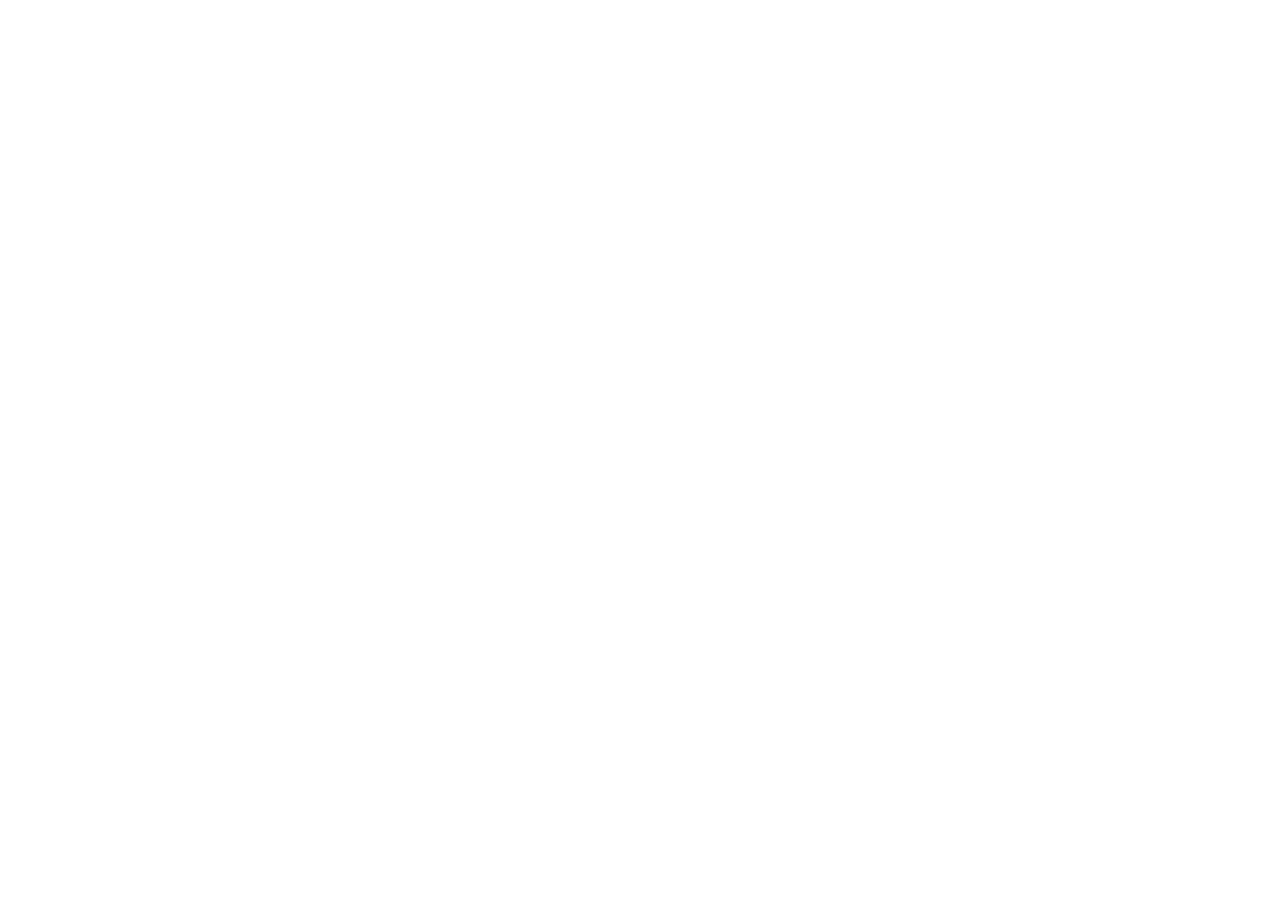
==== book.html @ b38a7556 "book and services files" ====
<!DOCTYPE html>
<html>
	<head>
		<title>Book Online</title>
		<link rel="stylesheet" type="text/css" href="services.css">
		<script   src="https://code.jquery.com/jquery-3.1.0.js"</script>
	</head>

	<body>

	<h1>Book Online</h1>

	




	</body>
</html>
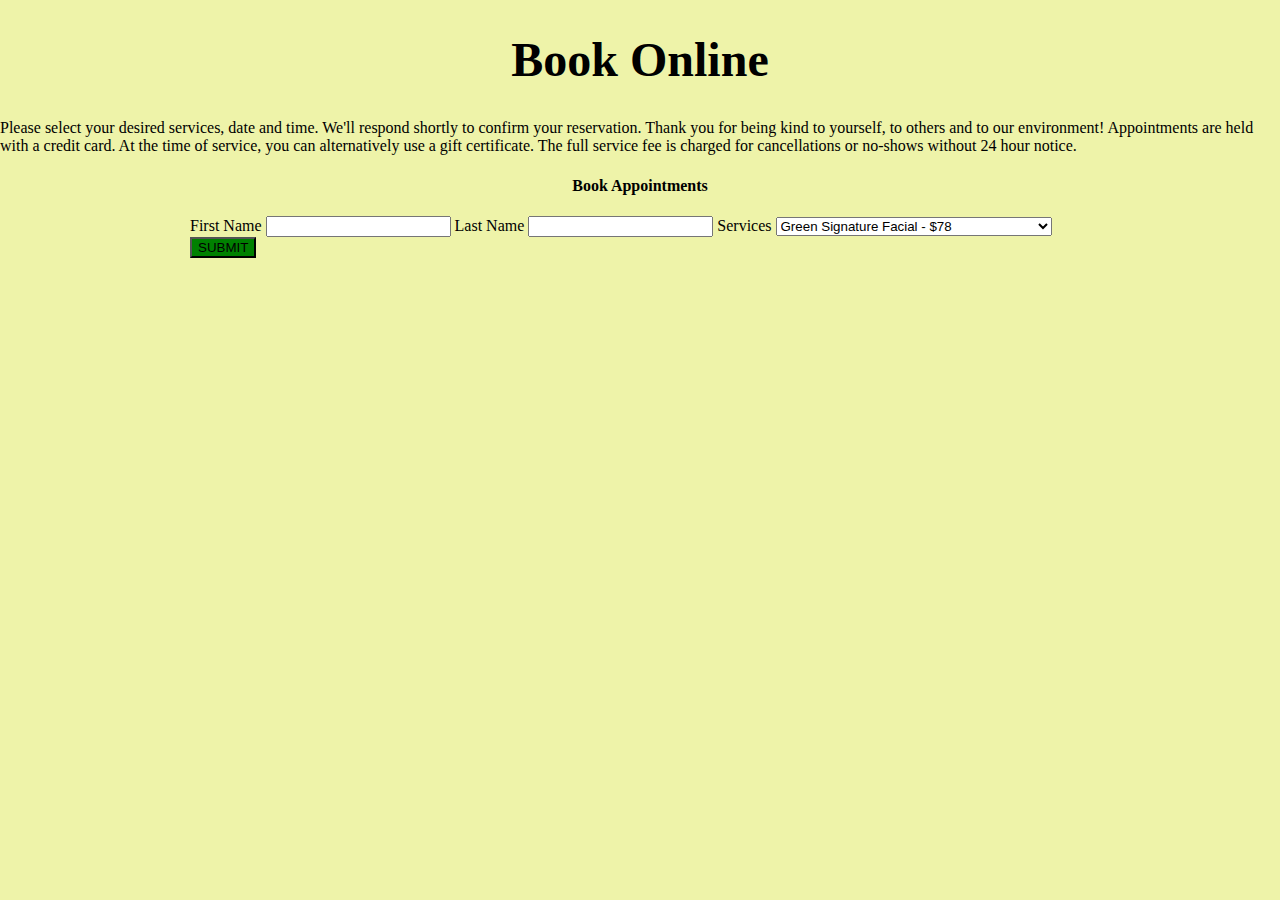
==== commit 16d8b339: "Updated book.html" ====
--- a/book.html
+++ b/book.html
@@ -1,19 +1,64 @@
 <!DOCTYPE html>
 <html>
-	<head>
-		<title>Book Online</title>
-		<link rel="stylesheet" type="text/css" href="services.css">
-		<script   src="https://code.jquery.com/jquery-3.1.0.js"</script>
-	</head>
+<head>
+	<title>Book Online</title>
+		
+	<link rel="stylesheet" type="text/css" href="CSS/services.css">
 
-	<body>
+	<link rel="stylesheet" type="text/css" href="CSS/style.css">
 
+	<script src="https://code.jquery.com/jquery-3.1.0.js"></script>
+	
+	<link rel="stylesheet" type="text/css" href="CSS/book.css">
+
+	<!-- <div id="jar"></div>
+	<div class="links"></div>
+	 -->
+</head>
+
+<body>
 	<h1>Book Online</h1>
+
+	<p>Please select your desired services, date and time. We'll respond shortly to confirm your reservation. Thank you for being kind to yourself, to others and to our environment!
+
+	Appointments are held with a credit card. At the time of service, you can alternatively use a gift certificate. The full service fee is charged for cancellations or no-shows without 24 hour notice.</p>
+
+	<!-- <h4>Choose Services</h4> -->
+
+
+	
+
+	<h4>Book Appointments</h4>
+
+	
+	<form><!-- First Name -->
+		<label for="fname">First Name</label>
+  		<input type="text" id="fname" name="fname">
+  		<label for="lname">Last Name</label>
+  		<input type="text" id="lname" name="lname">
+
+  		<label for="Services">Services</label>
+    	<select id="Services" name="Services">
+      		<option value="GSF">Green Signature Facial - $78 </option>
+      		<option value="PDF">Probiotic Detox Facial - $85</option>
+      		<option value="RCP">Relaxation Combination Package - $126</option>
+      		<option value="RejCP">Rejuvenation Combination Package - $164</option>
+    </select>
+		
+
+		<button class="button">SUBMIT</button>  	
+
+  	</form>
+
+  	
+
+
 
 	
 
 
 
 
-	</body>
+</body>
+
 </html>--- a/CSS/services.css
+++ b/CSS/services.css
@@ -0,0 +1,7 @@
+.main-list {
+	list-style-type: none;
+}
+
+.treatments {
+	
+}--- a/CSS/style.css
+++ b/CSS/style.css
@@ -0,0 +1,47 @@
+
+* {
+
+	box-sizing: border-box;
+
+}
+
+	header {
+	width:100%;
+	background-image: url("../images/bamboo.jpg");
+	background-attachment: fixed;
+	position: relative;
+	height: 500px;
+	background-size: cover;
+}
+
+nav {
+	background-color: #4e7526;
+	position: fixed; 
+	height: 75px;
+	top:0px;
+	width: 100%;
+	z-index: 100000;
+	color: white;
+/*	padding: 20px 100px 0px 100px;
+*/
+}
+
+.links{
+	margin: auto;
+	width:200px;
+	height: 20px;
+
+}
+
+body {
+	margin: 0px;
+	background-color: #eef3a9;
+}
+
+#jar {
+	width: 925px;
+	height:3000px;
+	margin: 50px auto;
+	padding:50px;
+
+}--- a/CSS/book.css
+++ b/CSS/book.css
@@ -0,0 +1,22 @@
+h1 {
+	text-align: center;
+	font-size: 48px;
+
+}
+
+h4 {
+	text-align: center;
+}
+
+.input {
+    width: 100%;
+}
+
+.button {
+	background-color: green;
+}
+
+form {
+	margin: 0 auto;
+	width: 900px;
+}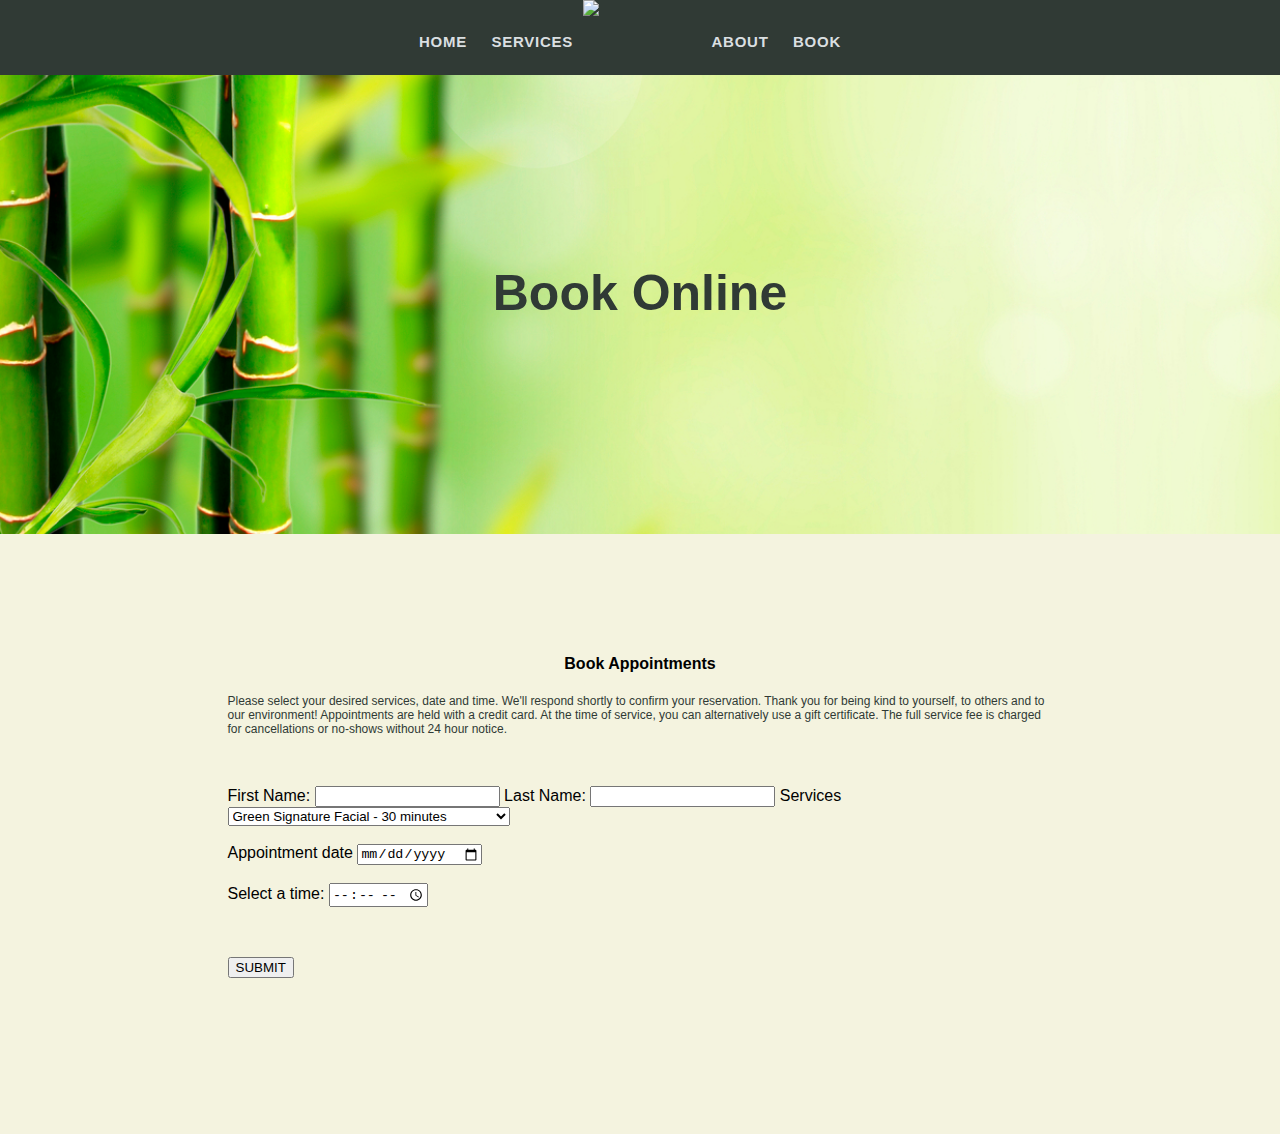
==== commit ae2ad41c: "merging" ====
--- a/book.html
+++ b/book.html
@@ -17,7 +17,31 @@
 </head>
 
 <body>
-	<h1>Book Online</h1>
+	
+	<nav>
+		<div id="logo"><img src="images/logo-1.png"></div>
+		<ul class="links">
+		<li><a href="#">Home</a></li>
+		<li><a href="#">Services</a> </li>
+		
+ 		<li class="left"><a href="#">About</a></li>
+		<li><a href="#">Book</a> </li>
+		</ul>
+	</nav>
+
+	<div class = "space">
+		
+
+
+	</div>
+	<header>
+		<h1>Book Online</h1>
+	</header>
+
+
+	<div class = "box">
+
+	<h4>Book Appointments</h4>
 
 	<p>Please select your desired services, date and time. We'll respond shortly to confirm your reservation. Thank you for being kind to yourself, to others and to our environment!
 
@@ -25,33 +49,40 @@
 
 	<!-- <h4>Choose Services</h4> -->
 
-
-	
-
-	<h4>Book Appointments</h4>
-
-	
 	<form><!-- First Name -->
-		<label for="fname">First Name</label>
+		<label for="fname">First Name:</label>
   		<input type="text" id="fname" name="fname">
-  		<label for="lname">Last Name</label>
+  		<label for="lname">Last Name:</label>
   		<input type="text" id="lname" name="lname">
 
   		<label for="Services">Services</label>
     	<select id="Services" name="Services">
-      		<option value="GSF">Green Signature Facial - $78 </option>
-      		<option value="PDF">Probiotic Detox Facial - $85</option>
-      		<option value="RCP">Relaxation Combination Package - $126</option>
-      		<option value="RejCP">Rejuvenation Combination Package - $164</option>
+      		<option value="GSF1">Green Signature Facial - 30 minutes </option>
+      		<option value="GSF2">Green Signature Facial - 60 minutes</option>
+      		<option value="PDF1">Probiotic Detox Facial - 30 minutes</option>
+      		<option value="PDF2">Probiotic Detox Facial - 60 minutes</option>
+      		<option value="CARF2">Calm Anti-Redness Facial - 60 Minutes</option>
+      		<option value="RejAAF">Rejuvenation Anti-Aging Facial - 60 minutes</option>
+      		<option value="HF"> HydraFacial - See specialist</option>
+        
     </select>
-		
 
-		<button class="button">SUBMIT</button>  	
+    <div class = "clear"></div>
 
-  	</form>
+      <form action="action_page.php"><br>
+          <label for="SelectAppoint">Appointment date</label>    
+            <input type="date" name="appointmentdate" min="2015-12-31"><br><br>
+      
+      <form>Select a time:
+  			<input type="time" name="usr_time">
+	</form>
+      
+          <button class = "submit">SUBMIT</button> 
+
+      </form>
 
   	
-
+  	</div>
 
 
 	
--- a/CSS/services.css
+++ b/CSS/services.css
@@ -1,7 +1,80 @@
-.main-list {
-	list-style-type: none;
+body {
+    font-family: "Arial", Helvetica, sans-serif;
 }
 
-.treatments {
-	
-}+button {
+    display: none;
+}
+
+
+#treatment1, #treatment2, #treatment3{
+    width: 900px;
+    font-size: 24px;
+    text-align: center;
+    background-color: #e5eecc;
+    border: solid 3px #999966;
+    border-radius: 8px;
+    padding: 10px;
+    margin-bottom: 10px;
+    box-sizing: border-box;
+    /*text-shadow: 3px 3px 8px #e6e600, -3px -3px 8px #e6e600;*/
+}
+
+.dropbtn1, .dropbtn2, .dropbtn3 {
+    background-color: #999966;
+    text-align: center;
+    color: black;
+    width: 450px;
+    border-radius: 8px;
+    padding: 10px;
+    font-size: 1.2em;
+    border: none;
+    cursor: pointer;
+    display: block;
+    margin-bottom: 7px;
+    margin-left: 225px;
+    box-sizing: border-box;
+    /*text-shadow: 3px 3px 8px #BF7F00, -3px -3px 8px #BF7F00;*/
+}
+
+.dropdown {
+    position: relative;
+    display: block;
+}
+
+.dropdown-content {
+    display: none;
+    width: 100%;
+    overflow: auto;
+    position: relative;
+    background-color: #bfe09f;
+    min-width: 160px;
+    box-shadow: 0px 8px 16px 0px rgba(0,0,0,0.2);
+}
+
+.dropdown-content a {
+    color: black;
+    padding: 10px 10px;
+    text-decoration: none;
+    display: block;
+}
+
+
+.dropdown:hover .dropdown-content {
+    display: block;
+}
+
+.dropdown:hover .dropbtn1 {
+    background-color: #303a35;
+    color: #999966;
+}
+
+.dropdown:hover .dropbtn2 {
+    background-color: #303a35;
+    color: #999966;
+}
+
+.dropdown:hover .dropbtn3 {
+    background-color: #303a35;
+    color: #999966;
+}
--- a/CSS/style.css
+++ b/CSS/style.css
@@ -5,37 +5,147 @@
 
 }
 
-	header {
+header {
 	width:100%;
 	background-image: url("../images/bamboo.jpg");
 	background-attachment: fixed;
 	position: relative;
 	height: 500px;
 	background-size: cover;
+
+}
+
+
+header h1{
+
+padding-top: 230px;
+text-align: center;
+font-family: 'Oxygen', sans-serif;
+font-size: 50px;
+color:#303a35;
 }
 
 nav {
-	background-color: #4e7526;
+	background-color:#303a35;
 	position: fixed; 
 	height: 75px;
 	top:0px;
 	width: 100%;
-	z-index: 100000;
+	z-index: 100001;
 	color: white;
-/*	padding: 20px 100px 0px 100px;
-*/
-}
-
-.links{
 	margin: auto;
-	width:200px;
-	height: 20px;
 
 }
 
+.links {
+	text-align: center;
+	height: 74px;
+	padding-top: 17px;
+	/* position: absolute;*/
+}
+
+p {
+font-family: 'Oxygen', sans-serif;
+font-size: 12px;
+color:#303a35;
+
+}
+
+h1 {
+font-family: 'Oxygen', sans-serif;
+font-size: 25px;
+color:#303a35;
+
+}
+
+.email h2 {
+font-family: 'Oxygen', sans-serif;
+font-size: 20px;
+color:#303a35;
+
+}
+
+
+
+.left {
+	margin-left: 114px;
+
+}
+
+.email{
+	display: block;
+	background-color: #999966;
+	padding: 20px;
+	border-radius: 10px;
+	margin-top: 50px;
+}
+
+#logo {
+	/*top:5px;
+	left:50%;*/
+	left: 0; 
+  	right: 0; 
+  	margin-left: auto; 
+  	margin-right: auto;
+	width: 114px;
+	position: absolute;
+	z-index: 20000;
+}
+
+.links li {
+	display: inline-block;
+
+
+}
+
+ul {
+	padding:0px;
+}
+
+.email input{
+	border:0px;
+	color: #999966;
+	padding: 5px;
+	transition: width 1s ease;  
+	width:100px;
+
+
+}
+
+.email input:focus {
+	background-color: #e8e6b3;
+	color: #303a35;
+	padding: 5px;
+	width:200px;
+}
+
+.email button{
+	border:0px;
+	color: #fff;
+	padding: 5px;
+	background-color: #303a35;
+}
+
+.links li a {
+
+	line-height: 1px;
+	text-decoration: none; 
+	padding-right: 20px; 
+	font-size:15px;
+	font-family: 'Oxygen', sans-serif;
+	font-weight: 900;
+	letter-spacing: 0.05em;
+	text-transform: uppercase;
+	color: #dadfe1;
+
+}
+
+
+
+
 body {
 	margin: 0px;
-	background-color: #eef3a9;
+	background-color: #f4f3df;
 }
 
 #jar {
--- a/CSS/book.css
+++ b/CSS/book.css
@@ -12,11 +12,26 @@
     width: 100%;
 }
 
-.button {
-	background-color: green;
+form {
+	margin: 50px auto;
+	width: 900px;
 }
 
-form {
-	margin: 0 auto;
-	width: 900px;
-}+.box {
+	width: 925px;
+	height:500px;
+	margin: 50px auto;
+	padding:50px;
+
+}
+
+.clear {
+	clear: both;
+	width: 100%;
+}
+
+button.submit {
+	display: block;
+	margin-top: 10px;
+
+}
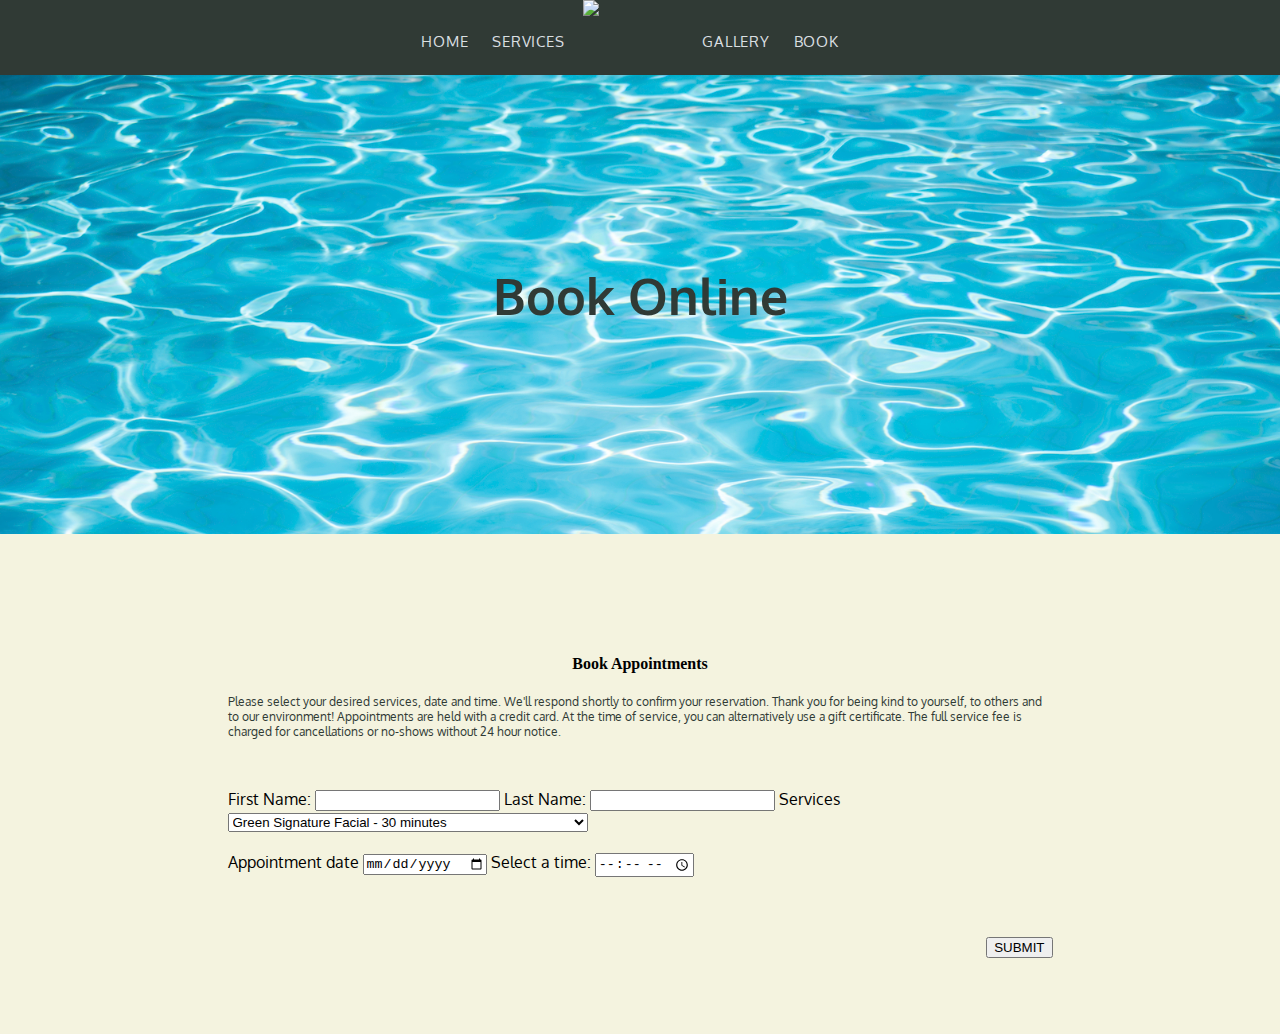
==== commit 508ad0f6: "Book submission" ====
--- a/book.html
+++ b/book.html
@@ -3,13 +3,13 @@
 <head>
 	<title>Book Online</title>
 		
-	<link rel="stylesheet" type="text/css" href="CSS/services.css">
-
 	<link rel="stylesheet" type="text/css" href="CSS/style.css">
 
 	<script src="https://code.jquery.com/jquery-3.1.0.js"></script>
 	
 	<link rel="stylesheet" type="text/css" href="CSS/book.css">
+
+	<link href="https://fonts.googleapis.com/css?family=Oxygen" rel="stylesheet">
 
 	<!-- <div id="jar"></div>
 	<div class="links"></div>
@@ -21,11 +21,11 @@
 	<nav>
 		<div id="logo"><img src="images/logo-1.png"></div>
 		<ul class="links">
-		<li><a href="#">Home</a></li>
-		<li><a href="#">Services</a> </li>
+		<li><a href="index.html">Home</a></li>
+		<li><a href="services.html">Services</a> </li>
 		
- 		<li class="left"><a href="#">About</a></li>
-		<li><a href="#">Book</a> </li>
+ 		<li class="left"><a href="gallery.html">Gallery</a></li>
+		<li><a href="book.html">Book</a> </li>
 		</ul>
 	</nav>
 
@@ -34,7 +34,7 @@
 
 
 	</div>
-	<header>
+	<header class = "book">
 		<h1>Book Online</h1>
 	</header>
 
@@ -49,7 +49,7 @@
 
 	<!-- <h4>Choose Services</h4> -->
 
-	<form><!-- First Name -->
+	<form class><!-- First Name -->
 		<label for="fname">First Name:</label>
   		<input type="text" id="fname" name="fname">
   		<label for="lname">Last Name:</label>
@@ -63,7 +63,13 @@
       		<option value="PDF2">Probiotic Detox Facial - 60 minutes</option>
       		<option value="CARF2">Calm Anti-Redness Facial - 60 Minutes</option>
       		<option value="RejAAF">Rejuvenation Anti-Aging Facial - 60 minutes</option>
-      		<option value="HF"> HydraFacial - See specialist</option>
+      		<option value="HF"> HydraFacial - 60 Minutes</option>
+      		<option value="ORFT"> Oxygen Rejuvenation Facial Therapy - 60 Minutes</option>
+      		<option value="MFLT"> Microcurrent Face Life Treatment - 20 Minutes</option>
+      		<option value="RFD"> Radio Frequence Detox - 60 minutes</option>
+      		<option value="BET"> Bright Eyes Treatment - 60 minutes</option>
+      		<option value="DM"> Diamond Microdermabrasion - 10 minutes</option>
+      		<option value="EHP"> Extraction, High Frequency, Pore Tightening - 20 minutes</option>
         
     </select>
 
@@ -71,9 +77,9 @@
 
       <form action="action_page.php"><br>
           <label for="SelectAppoint">Appointment date</label>    
-            <input type="date" name="appointmentdate" min="2015-12-31"><br><br>
+            <input type="date" name="appointmentdate" min="2015-12-31">
       
-      <form>Select a time:
+      <form class = "time">Select a time:
   			<input type="time" name="usr_time">
 	</form>
       
--- a/CSS/style.css
+++ b/CSS/style.css
@@ -5,7 +5,7 @@
 
 }
 
-header {
+.home{
 	width:100%;
 	background-image: url("../images/bamboo.jpg");
 	background-attachment: fixed;
@@ -15,6 +15,35 @@
 
 }
 
+ .gallery{
+	width:100%;
+	background-image: url("../images/rose.jpg");
+	background-attachment: fixed;
+	position: relative;
+	height: 500px;
+	background-size: cover;
+
+}
+
+.services{
+	width:100%;
+	background-image: url("../images/leaves.jpg");
+	background-attachment: fixed;
+	position: relative;
+	height: 500px;
+	background-size: cover;
+
+}
+
+.book{
+	width:100%;
+	background-image: url("../images/water.jpg");
+	background-attachment: fixed;
+	position: relative;
+	height: 500px;
+	background-size: cover;
+
+}
 
 header h1{
 
@@ -29,7 +58,7 @@
 	background-color:#303a35;
 	position: fixed; 
 	height: 75px;
-	top:0px;
+	top:-250px;
 	width: 100%;
 	z-index: 100001;
 	color: white;
@@ -133,14 +162,32 @@
 	padding-right: 20px; 
 	font-size:15px;
 	font-family: 'Oxygen', sans-serif;
-	font-weight: 900;
+	font-weight: 400;
 	letter-spacing: 0.05em;
 	text-transform: uppercase;
 	color: #dadfe1;
-
-}
-
-
+	transition: 2s ease;  
+
+
+}
+
+.links li a:hover {
+
+	line-height: 1px;
+	text-decoration: none; 
+	padding-right: 20px; 
+	font-size:15px;
+	font-family: 'Oxygen', sans-serif;
+	font-weight: 900;
+	text-transform: uppercase;
+	color: #999966;
+
+}
+
+.float {
+	float: right;
+
+}
 
 
 body {
--- a/CSS/book.css
+++ b/CSS/book.css
@@ -1,3 +1,7 @@
+nav {
+    top: 0px;
+    
+}
 h1 {
 	text-align: center;
 	font-size: 48px;
@@ -15,11 +19,12 @@
 form {
 	margin: 50px auto;
 	width: 900px;
+	font-family: oxygen;
 }
 
 .box {
 	width: 925px;
-	height:500px;
+	height:400px;
 	margin: 50px auto;
 	padding:50px;
 
@@ -33,5 +38,6 @@
 button.submit {
 	display: block;
 	margin-top: 10px;
+	float: right;
 
 }
